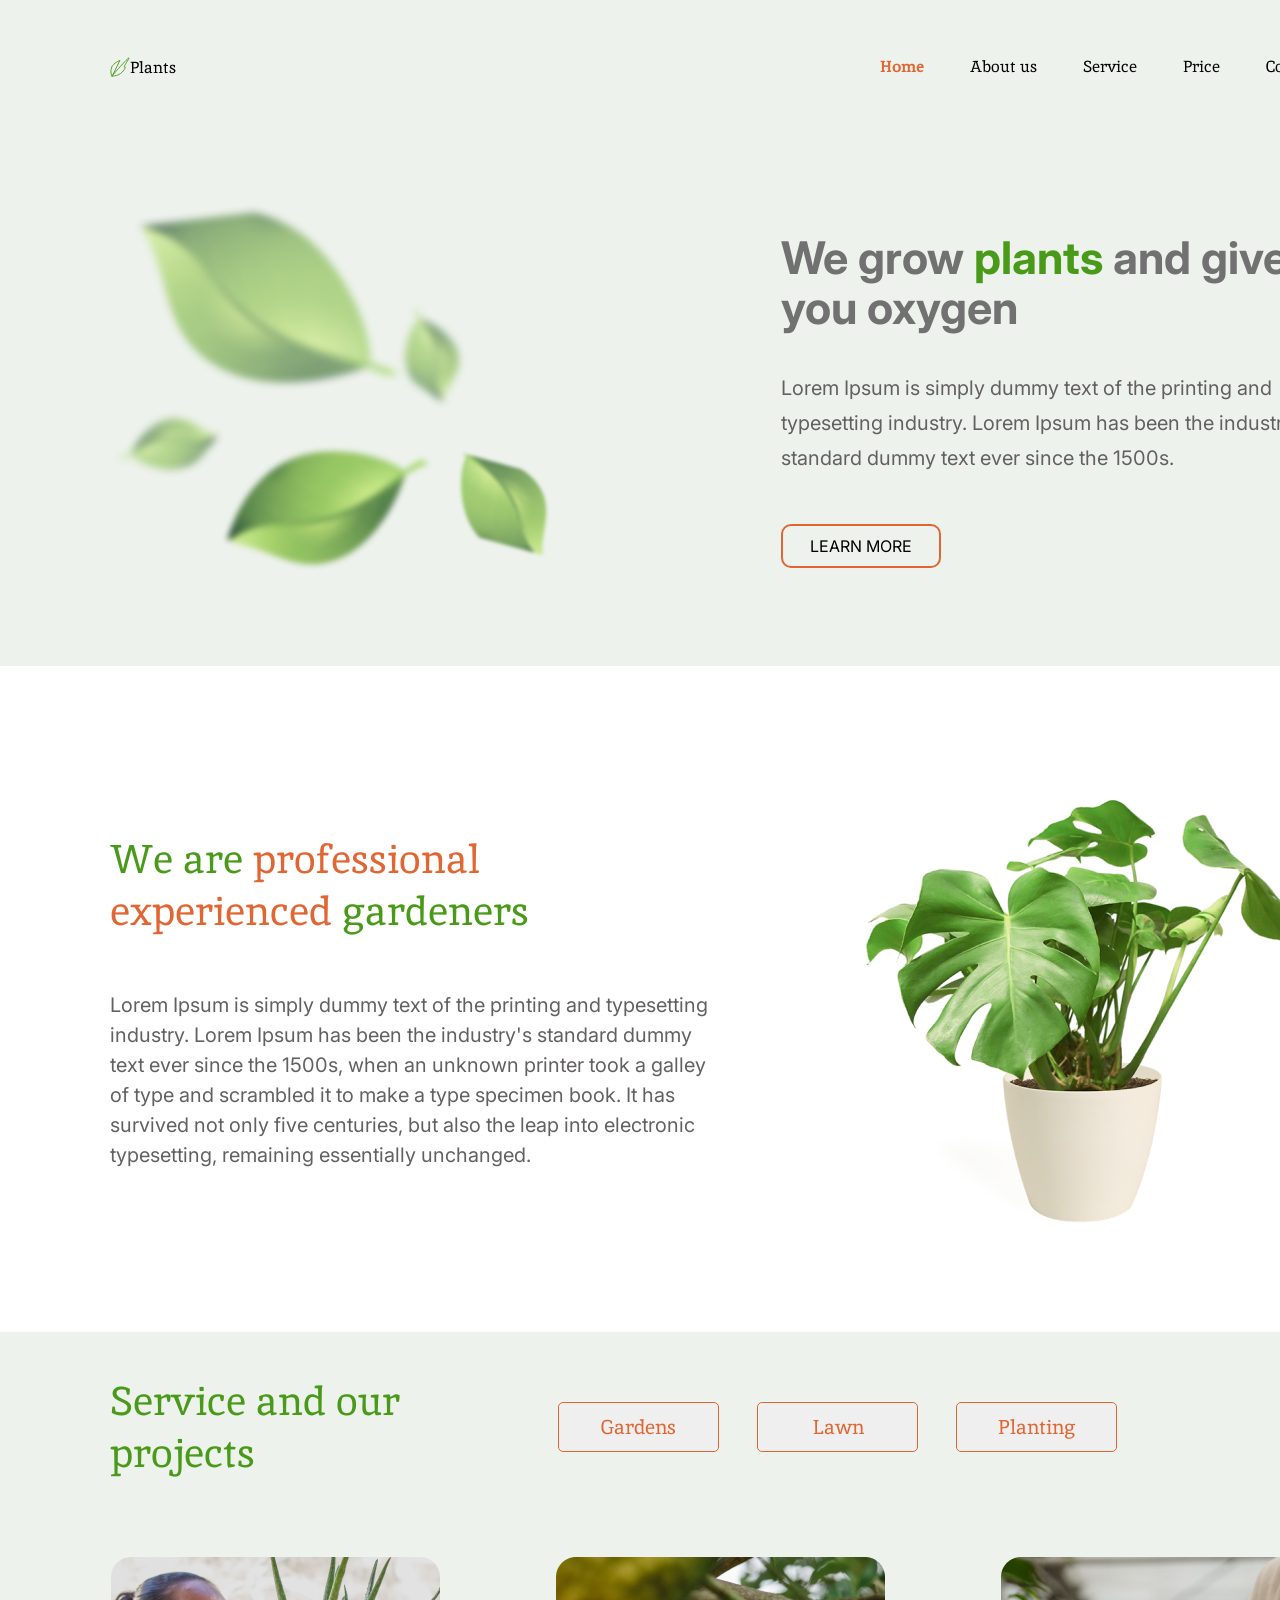
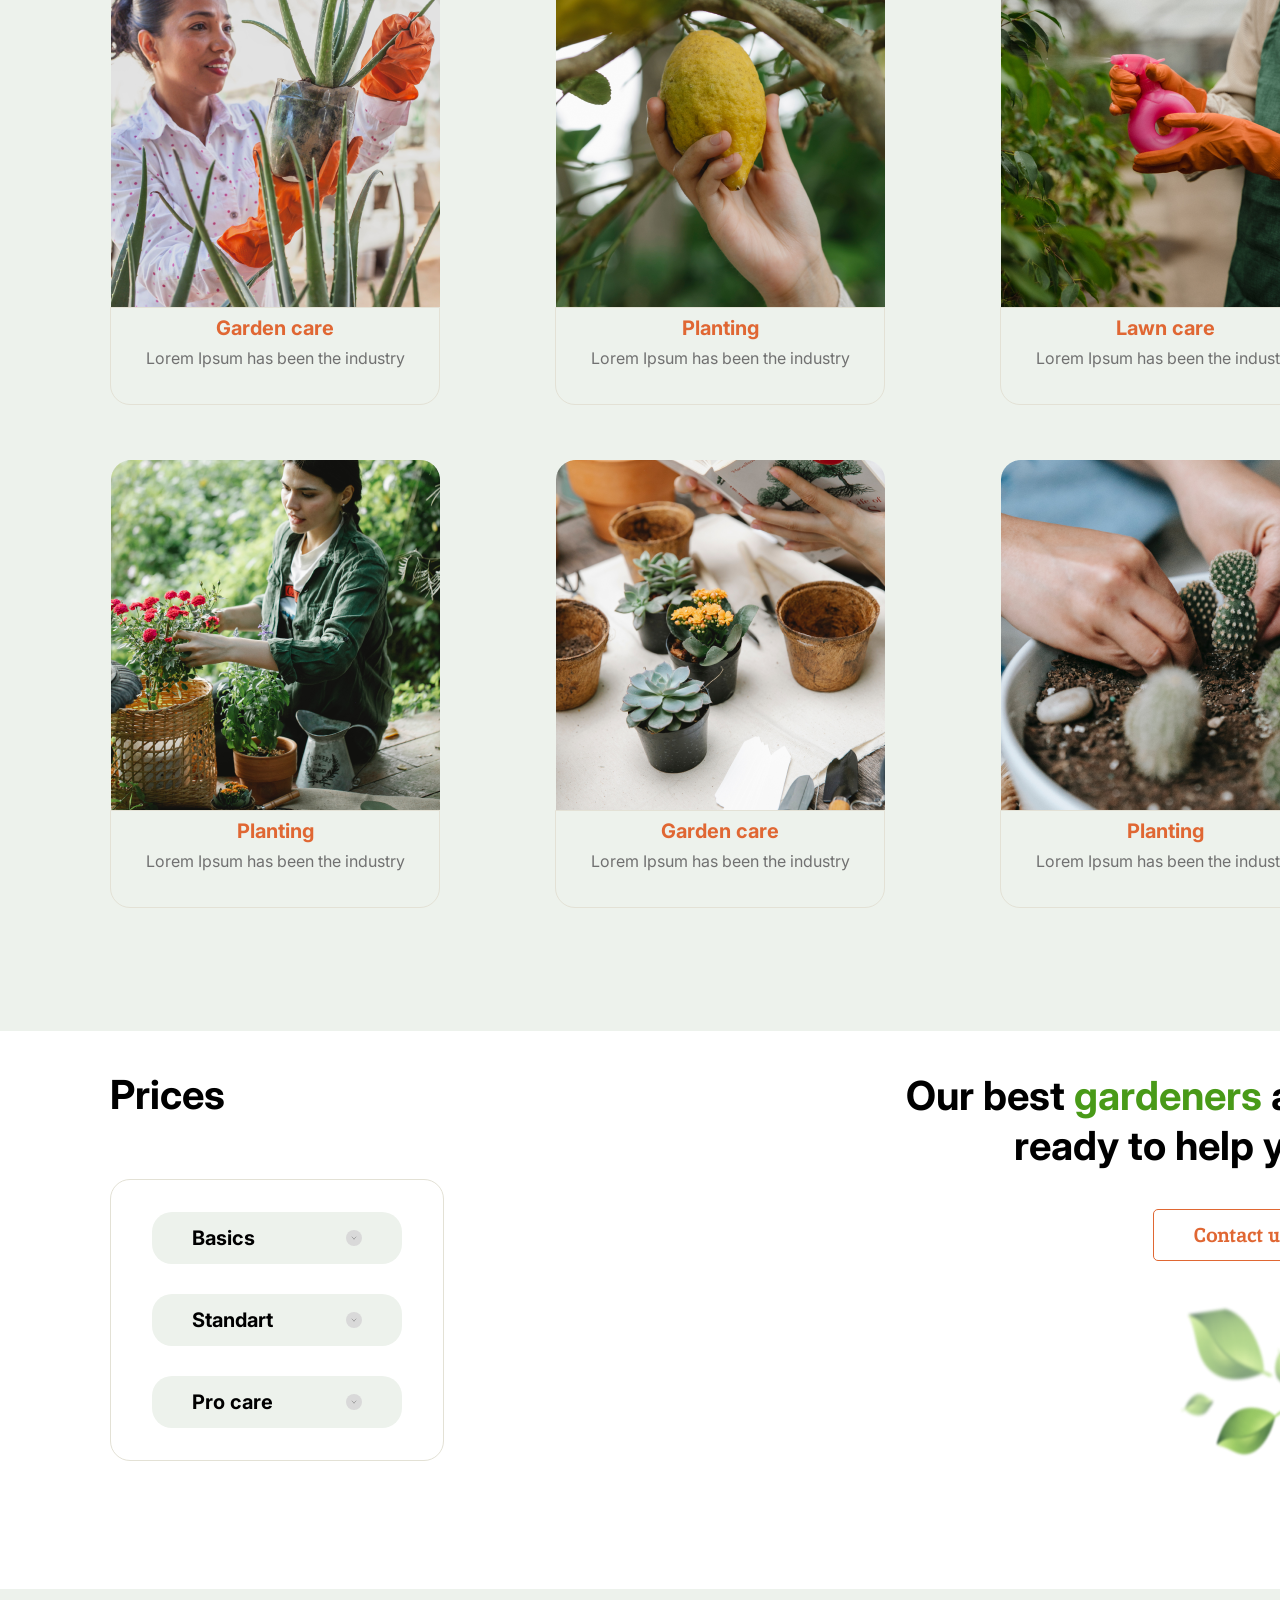
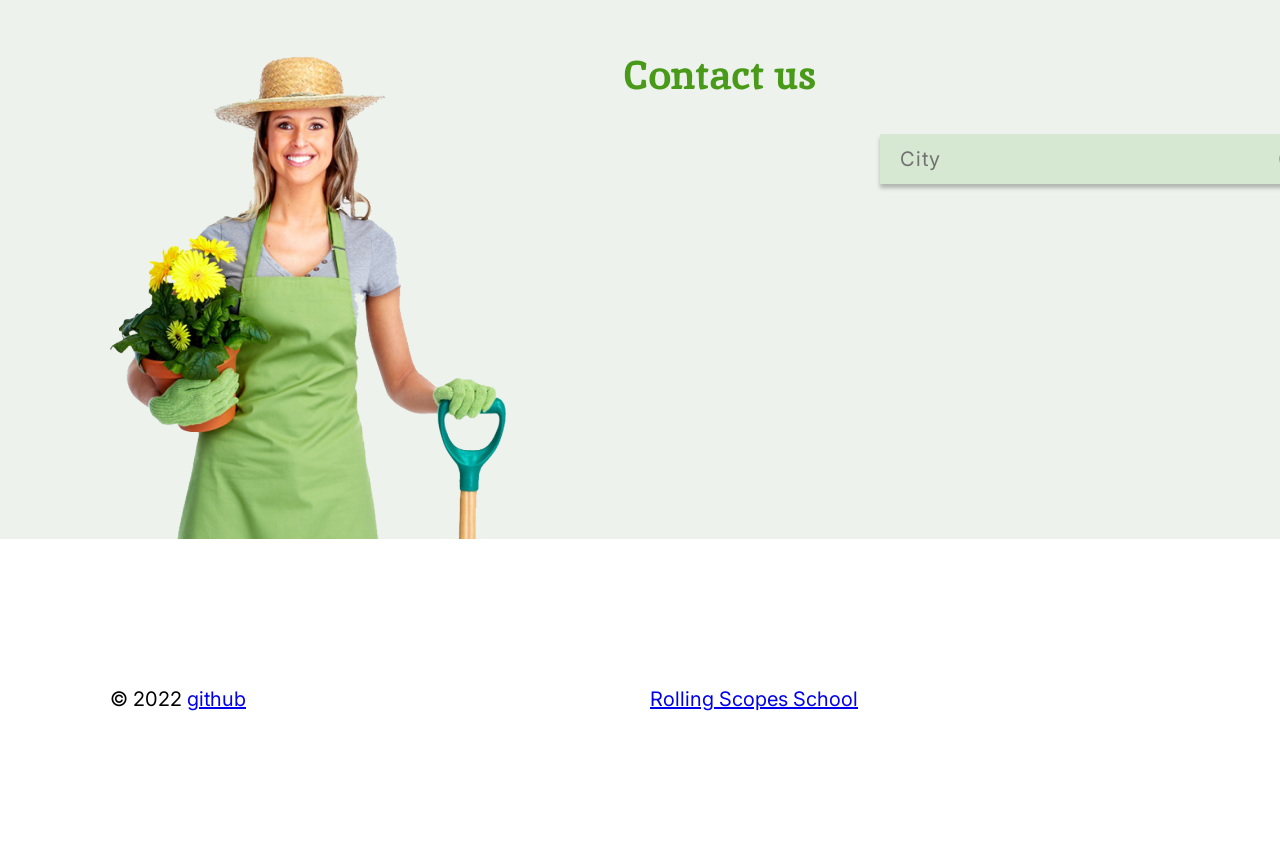
==== plants/plants/index.html @ 332d71d1 "init: start plants#1 task" ====
<!DOCTYPE html>
<html lang="en">
<head>
    <meta charset="UTF-8">
    <meta http-equiv="X-UA-Compatible" content="IE=edge">
    <meta name="viewport" content="width=device-width, initial-scale=1.0">
    <link rel="stylesheet" href="style.css">
    <link rel="preconnect" href="https://fonts.googleapis.com"><link rel="preconnect" href="https://fonts.gstatic.com" crossorigin><link href="https://fonts.googleapis.com/css2?family=Inika:wght@400;700&family=Inter:wght@400;700&display=swap" rel="stylesheet">    
    <title>Plants#1 Aleksei Falchuk</title>
    <link rel="apple-touch-icon" sizes="57x57" href="./">
    <link rel="apple-touch-icon" sizes="60x60" href="./">
    <link rel="apple-touch-icon" sizes="72x72" href="./">
    <link rel="apple-touch-icon" sizes="76x76" href="./">
    <link rel="apple-touch-icon" sizes="114x114" href="./">
    <link rel="apple-touch-icon" sizes="120x120" href="./">
    <link rel="apple-touch-icon" sizes="144x144" href="./">
    <link rel="apple-touch-icon" sizes="152x152" href="./">
    <link rel="apple-touch-icon" sizes="180x180" href="./">
    <link rel="icon" type="image/png" sizes="192x192"  href="./">
    <link rel="icon" type="image/png" sizes="32x32" href="./">
    <link rel="icon" type="image/png" sizes="96x96" href="./">
    <link rel="icon" type="image/png" sizes="16x16" href="./">
    <link rel="manifest" href="./">
    <meta name="msapplication-TileColor" content="#ffffff">
    <meta name="msapplication-TileImage" content="./">
    <meta name="theme-color" content="#ffffff">


    
</head>


<body>

    <header class="header">
        <div class="container">
            <div class="first">
                <img class="logo" src="./src/img/logo_vector.svg" alt="Logo plants">
                <p class="text-logo-left">Plants</p>
            </div>
            <nav>
                <ul class="list-item">
                    <li><a class="top-link link-home" href="#welcome">Home</a></li>
                    <li><a class="top-link" href="#about">About us</a></li>
                    <li><a class="top-link" href="#service">Service</a></li>
                    <li><a class="top-link" href="#prices">Price</a></li>
                    <li><a class="top-link" href="#contacts">Contacts</a></li>
                </ul>
            </nav>
        </div>
    </header>

    <main class="main">

        <!-- Section Welcome -->
        <section class="section-welcome" id="welcome">
            <div class="content-welcome">
                <div class="welcome-text">
                    <h1>We grow <span>plants</span> and give you oxygen</h1>
                    <p>Lorem Ipsum is simply dummy text of the printing and typesetting industry. Lorem Ipsum has been the industry's standard dummy text ever since the 1500s.</p>
                    <button class="button">LEARN MORE</button>
                </div>
            </div>
        </section>

        
        <!-- Section About -->
        <section class="section-about" id="about">
            <div class="content-about">
                <div class="about-text">
                    <h2 class="title-section-about">We are <span class="professional-experienced">professional <br> experienced</span> gardeners</h2>
                    <p class="text-section-about">Lorem Ipsum is simply dummy text of the printing and typesetting industry. Lorem Ipsum has been the industry's standard dummy text ever since the 1500s, when an unknown printer took a galley of type and scrambled it to make a type specimen book. It has survived not only five centuries, but also the leap into electronic typesetting, remaining essentially unchanged.</p>
                </div>
                <img src="./src/img/houseplant 1.png" alt="Picture section about">
            </div>
        </section>
        

        <!-- Section Service -->
        <section class="section-service" id="service">
            <div class="column-section-service">
                <div class="content-service">
                    <h2 class="title-section-service">Service and our<br>projects</h2>
                    <div class="group-buttons-service">
                        <button class="button-service">Gardens</button>
                        <button class="button-service">Lawn</button>
                        <button class="button-service">Planting</button>
                    </div>
                </div>           
                <div class="pictures-text-service">
                    <div class="pictures">
                        <img src="./src/img/picture-1.png" alt="picture-1">
                        <div class="block-under-pictures">
                            <h3 class="titles-under-pictures">Garden care</h3>
                            <p class="text-under-pictures">Lorem Ipsum has been the industry</p>
                        </div>
                    </div>
                    <div class="pictures">
                        <img src="./src/img/picture-6.png" alt="picture-2">
                        <div class="block-under-pictures">
                            <h3 class="titles-under-pictures">Planting</h3>
                            <p class="text-under-pictures">Lorem Ipsum has been the industry</p>
                        </div>
                    </div>
                    <div class="pictures">
                        <img src="./src/img/picture-5.png" alt="picture-3">
                        <div class="block-under-pictures">
                            <h3 class="titles-under-pictures">Lawn care</h3>
                            <p class="text-under-pictures">Lorem Ipsum has been the industry</p>
                        </div>
                    </div>
                    <div class="pictures">
                        <img src="./src/img/picture-3.png" alt="picture-4">
                        <div class="block-under-pictures">
                            <h3 class="titles-under-pictures">Planting</h3>
                            <p class="text-under-pictures">Lorem Ipsum has been the industry</p>
                        </div>
                    </div>
                    <div class="pictures">
                        <img src="./src/img/picture-4.png" alt="picture-5">
                        <div class="block-under-pictures">
                            <h3 class="titles-under-pictures">Garden care</h3>
                            <p class="text-under-pictures">Lorem Ipsum has been the industry</p>
                        </div>
                    </div>
                    <div class="pictures">
                        <img src="./src/img/picture-2.png" alt="picture-6">
                        <div class="block-under-pictures">
                            <h3 class="titles-under-pictures">Planting</h3>
                            <p class="text-under-pictures">Lorem Ipsum has been the industry</p>
                        </div>
                    </div>

                </div>
            </div>
        </section>


        <!-- Section Prices -->

        <section class="section-prices" id="prices">
            <div class="row-section-prices">
                <div class="left-column-prices">
                    <h2 class="title-section-prices">Prices</h2>
                    <div class="left-table-prices">
                        <div class="price">
                            <div class="title">Basics</div>
                            <svg xmlns="http://www.w3.org/2000/svg" width="16" height="17" fill="none" viewBox="0 0 16 17">
                                <circle cx="8" cy="8.006" r="8" fill="#D9D9D9" />
                                <path stroke="#717171" stroke-linecap="round" stroke-width=".5" d="m8 9.007-2-2m2 1.999 2-2" />
                            </svg>
                        </div>
                        <div class="price">
                            <div class="title">Standart</div> <svg xmlns="http://www.w3.org/2000/svg" width="16" height="17" fill="none"
                                viewBox="0 0 16 17">
                                <circle cx="8" cy="8.006" r="8" fill="#D9D9D9" />
                                <path stroke="#717171" stroke-linecap="round" stroke-width=".5" d="m8 9.007-2-2m2 1.999 2-2" />
                            </svg>
                        </div>
                        <div class="price">
                            <div class="title">Pro care</div> <svg xmlns="http://www.w3.org/2000/svg" width="16" height="17" fill="none"
                                viewBox="0 0 16 17">
                                <circle cx="8" cy="8.006" r="8" fill="#D9D9D9" />
                                <path stroke="#717171" stroke-linecap="round" stroke-width=".5" d="m8 9.007-2-2m2 1.999 2-2" />
                            </svg>
                        </div>
                    </div>
                </div>
                <div class="right-column-text">
                    <h3 class="text-right-column-prices">Our best <span class="gardeners">gardeners</span> are <br> ready to help you</h3>
                    <button class="button-contact">Contact us</button>
                    <img class="small-leafs-picture-prices" src="./src/img/leafs.png" alt="Leafs">
                </div>
            </div>
        </section>

        <!-- Section Contacts -->

        <section class="section-contacts" id="contacts">
            <div class="content-contacts">
                <h2 class="title-section-contacts">Contact us</h2>
                <div class="column-content">
                    <div class="citys">
                        <div class="city">City</div><svg xmlns="http://www.w3.org/2000/svg" width="16" height="16" fill="none" viewBox="0 0 16 16">
                            <circle cx="8" cy="8" r="8" fill="#AEA1A1" />
                            <path stroke="#fff" stroke-linecap="round" stroke-width=".5" d="M8 9 6 7m2 2 2-2" />
                        </svg>
                    </div>
                </div>
            </div>
        </section>
            
    </main>


<!-- Section Footer -->

    <footer class="footer">
        <div class="footer-content">
            <div>&#169; 2022 <a href="https://github.com/kukuruku62" target="_blank">github</a></div>
            <div><a href="https://rs.school/js-stage0/ " target="_blank">Rolling Scopes School</a>
            </div>
            <ul class="soc-icons">
                <li><a href="#" class="social-link"><img src="./src/icons/inst.svg" alt="Instagram"></a></li>
                <li><a href="#" class="social-link"><img src="./src/icons/fb.svg" alt="Facebook"></a></li>
                <li><a href="#" class="social-link"><img src="./src/icons/fb.svg" alt="Twitter"></a></li>
                <li><a href="#" class="social-link"><img src="./src/icons/pinterest.svg" alt="Pinterest"></a></li>

            </ul>

        </div>


    </footer>
    
</body>
</html>
---- plants/plants/style.css ----
* {
	box-sizing: border-box;
}

html {
	scroll-behavior: smooth;
}


body {
	min-height: 100vh;
	margin: 0;
	padding: 0;
	font-family: 'Inika', serif;
	font-family: 'Inter', sans-serif;
}

/* .wrapper {
	max-width: 1220px;
	margin: 0 auto;
} */

.container {
	max-width: 1220px;
	margin: 0 auto;
	display: flex;
	flex-direction: row;
	align-items: center;
	justify-content: space-between;
}

.header,
.main,
.footer {
	max-width: 100%;
	min-width: 1440px;
	margin: 0 auto;
}

.header {
	background-color: #EDF2EC;
}


.first {
	display: flex;
	/* border: 3px solid rgb(30, 164, 41); */
	flex-direction: row;
	justify-content: center;
	align-items:flex-start;
	text-align: center;
	

}

.logo {
	width: 20px;
	height: 20px;
}



.list-item {
	display: flex;
	flex-direction: row;
	column-gap: 46px;
	padding: 0;
	list-style-type: none;
	margin: 42px 0;
}

.top-link {
	font-family: 'Inika';
	font-weight: 400;
	font-size: 16px;
	line-height: 50px;
	color: #010201;
	text-decoration: none;

}

.text-logo-left {
	font-family: 'Inika';
	color: #000000;
	font-weight: 400;
	line-height: 21px;
	font-size: 16px;
	margin: 0;
	

}

.link-home {
	color: #e06733;
	font-family: 'Inika';
	font-weight: bold;
	line-height: 50px;
}

.section-welcome {
	background-color: #EDF2EC;
}
.content-welcome {
	max-width: 1220px;
	margin: 0 auto;
	display: flex;
	flex-direction: row;
	justify-content: flex-end;
	align-items: center;
	background: url(./src/img/leafs.png)
	no-repeat left center;
	
}

h1 {
	font-family: 'Inter';
	font-weight: 700;
	color: #717171;
	font-size: 45px;
	line-height: 50px;
	

}

span {
	color: #499A18;
	font-family: 'Inter';
	font-weight: 700;
	font-size: 45px;
	line-height: 50px;
}

.welcome-text {
	margin: 62px 0;
	max-width: 549px;
	display: flex;
	flex-direction: column;
	
	/* justify-content: space-between; */

}

p {
	font-family: 'Inter';
	font-weight: 400;
	line-height: 35px;
	font-size: 20px;
	color: #636060;
	margin: 0 0 48px 0;

}

.button {
	display: flex;
	align-items: center;
	text-align: center;
	width: fit-content;
	border: 2px solid #e06733;
	border-radius: 10px;
	height: 44px;
	padding: 14px 27px;
	font-family: 'Inter';
	font-size: 16px;
	color: #000000;
	line-height: 20px;
	font-weight: 400;
	font-style: normal;
    background: none;
	margin-bottom: 36px;
}

.section-about {
	background-color: #FFFFFF;
}

.content-about {
	max-width: 1220px;
	margin: 0 auto;
	display: flex;
	flex-direction: row;
	justify-content: space-between;
	padding: 93px 0 94px;
}

.about-text {
	display: flex;
	flex-direction: column;
	justify-content: space-around;
	align-items:flex-start;
	/* text-align: start; */
	max-width: 605px;
}

.title-section-about {
	font-family: 'Inika';
	font-size: 40px;
	line-height: 52px;
	font-weight: 400;
	font-style: normal;
	color: #499A18;
	margin: 55px 0 14px;
}

.professional-experienced {
	color: #E06733;
	font-family: 'Inika';
	font-size: 40px;
	line-height: 52px;
	font-weight: 400;
}

.text-section-about {
	color: #636060;
	font-family: 'Inter';
	font-size: 20px;
	line-height: 30px;
	font-weight: 400;
}

.section-service {
	background-color: #EDF2EC;
	padding: 10px 0 123px;
}

.content-service {
	display: flex;
	justify-content: flex-start;
	flex-direction: row;
	align-items: center;
	column-gap: 158px;
	margin: 0 0 45px;
}

.title-section-service {
	font-family: 'Inika';
	font-size: 40px;
	line-height: 52px;
	font-weight: 400;
	font-style: normal;
	color: #499A18;
}

.group-buttons-service {
	display: inline-flex;
	column-gap: 38px;
}

.button-service {
	color: #e06733;
	font-family: 'Inika';
	font-weight: 400;
	font-size: 20px;
	line-height: 26px;
	border-radius: 5px;
	border: 1px solid #E06733;
	/* padding: 12px 40px; */
	height: 50px;
	width: 161px;
	
}

.column-section-service {
	max-width: 1220px;
	margin: 0 auto;
	display: flex;
	flex-direction: column;
}

.pictures-text-service {
	display: flex;
	flex-wrap:wrap;
	justify-content:space-between;
	row-gap: 55px;
}

.pictures {
	display: flex;
	flex-direction: column;
}

.block-under-pictures {
	border: 1px solid #E3E1D5;
	border-radius: 0px 0px 20px 20px;
	text-align: center;
	padding: 10px 30px 36px;
}

.titles-under-pictures {
	font-family: 'Inter';
	font-style: normal;
	font-weight: 700;
	font-size: 20px;
	line-height: 20px;
	color: #E06733;
	margin: 0 0 10px;
}

.text-under-pictures {
	font-family: 'Inter';
	font-style: Regular;
	font-size: 16px;
	line-height: 20px;
	color: #717171;
	margin: 0;
}

.section-prices {
	background-color: #FFFFFF;
}

.row-section-prices {
	max-width: 1220px;
	margin: 0 auto;
	display: flex;
	flex-direction: row;
	justify-content: space-between;
	align-items:flex-start;
	padding: 40px 0 115px;
}

.left-column-prices {
	display: flex;
	flex-direction: column;
}

.title-section-prices {
	font-family: 'Inter';
    font-style: normal;
    font-weight: 700;
    font-size: 40px;
    line-height: 48px;
    color: #000000;
	margin: 0;
}

.left-table-prices {
	border: 1px solid #e3e1d5;
    border-radius: 20px;
    padding: 32px 41px;
    display: flex;
    flex-direction: column;
    row-gap: 30px;
    margin: 60px 0 0 0;
}

.price {
	background: #edf2ec;
    border-radius: 20px;
    padding: 16px 40px;
    min-width: 250px;
    display: flex;
    flex-direction: row;
    justify-content: space-between;
    align-items: center;
    cursor: pointer;
}

.title {
	font-weight: 700;
    font-size: 20px;
    line-height: 20px;
    color: #000000;
}

.right-column-text {
	display: flex;
	flex-direction: column;
	align-items: flex-end;
	margin: 0;
	/* justify-content: space-around; */
}

.text-right-column-prices {
	font-family: 'Inter';
	font-size: 40px;
	font-weight: 700;
	line-height: 50px;
	text-align: right;
	margin: 0;

}

.gardeners {
	font-family: 'Inter';
	font-size: 40px;
	font-weight: 700;
	line-height: 50px;
	text-align: right;
	color: #499A18;
}

.button-contact {
	font-family: 'Inika';
    font-style: normal;
    font-weight: 700;
    font-size: 20px;
    line-height: 26px;
    color: #e06733;
    border: 1px solid #e06733;
    border-radius: 5px;
    padding: 12px 40px;
    margin: 38px 0;
    background: none;
}

.small-leafs-picture-prices {
	width: 152px;
	height: 175px;
}

.section-contacts {
	background-color: #EDF2EC;
    padding: 27px 0 0px 0;
}

.content-contacts {
	max-width: 1220px;
	margin: 0 auto;
	background: url(./src/img/contact_woman.png)
	no-repeat left bottom;
	min-height: 490px;
	text-align: center;
}

.title-section-contacts {
	font-family: Inika;
	font-size: 40px;
	font-weight: 700;
	line-height: 52px;
	color: #499A18;
	/* letter-spacing: 0em;
	text-align: left; */
}

.column-content {
	display: flex;
    flex-direction: column;
    align-items: flex-end;
}

.citys {
	font-size: 20px;
	line-height: 40px;
	letter-spacing: 0.05em;
	color: #717171;
	background: #d6e7d2;
	box-shadow: 0px 4px 4px rgba(0, 0, 0, 0.25);
	border-radius: 0px;
	min-width: 450px;
	padding: 5px 35px 5px 20px;
	display: flex;
	flex-direction: row;
	justify-content: space-between;
	align-items: center;
	cursor: pointer;
}

.citys:active {
	background: #c1e698;
	border: 1px solid #d6e7d2;
	box-shadow: none;
}

.citys svg {
	transition: transform 0.3s;
}
.citys:active svg {
	transform: rotate(180deg);
}

.footer {
	max-width: 100%;
    min-width: 1440px;
    margin: 0 auto;
}

.footer-content {
	max-width: 1220px;
    margin: 0 auto;
    font-weight: 400;
    font-size: 20px;
    line-height: 50px;
    color: #000000;
    padding: 40px 0;
    display: flex;
    flex-direction: row;
    justify-content: space-between;
    align-items: center;
}
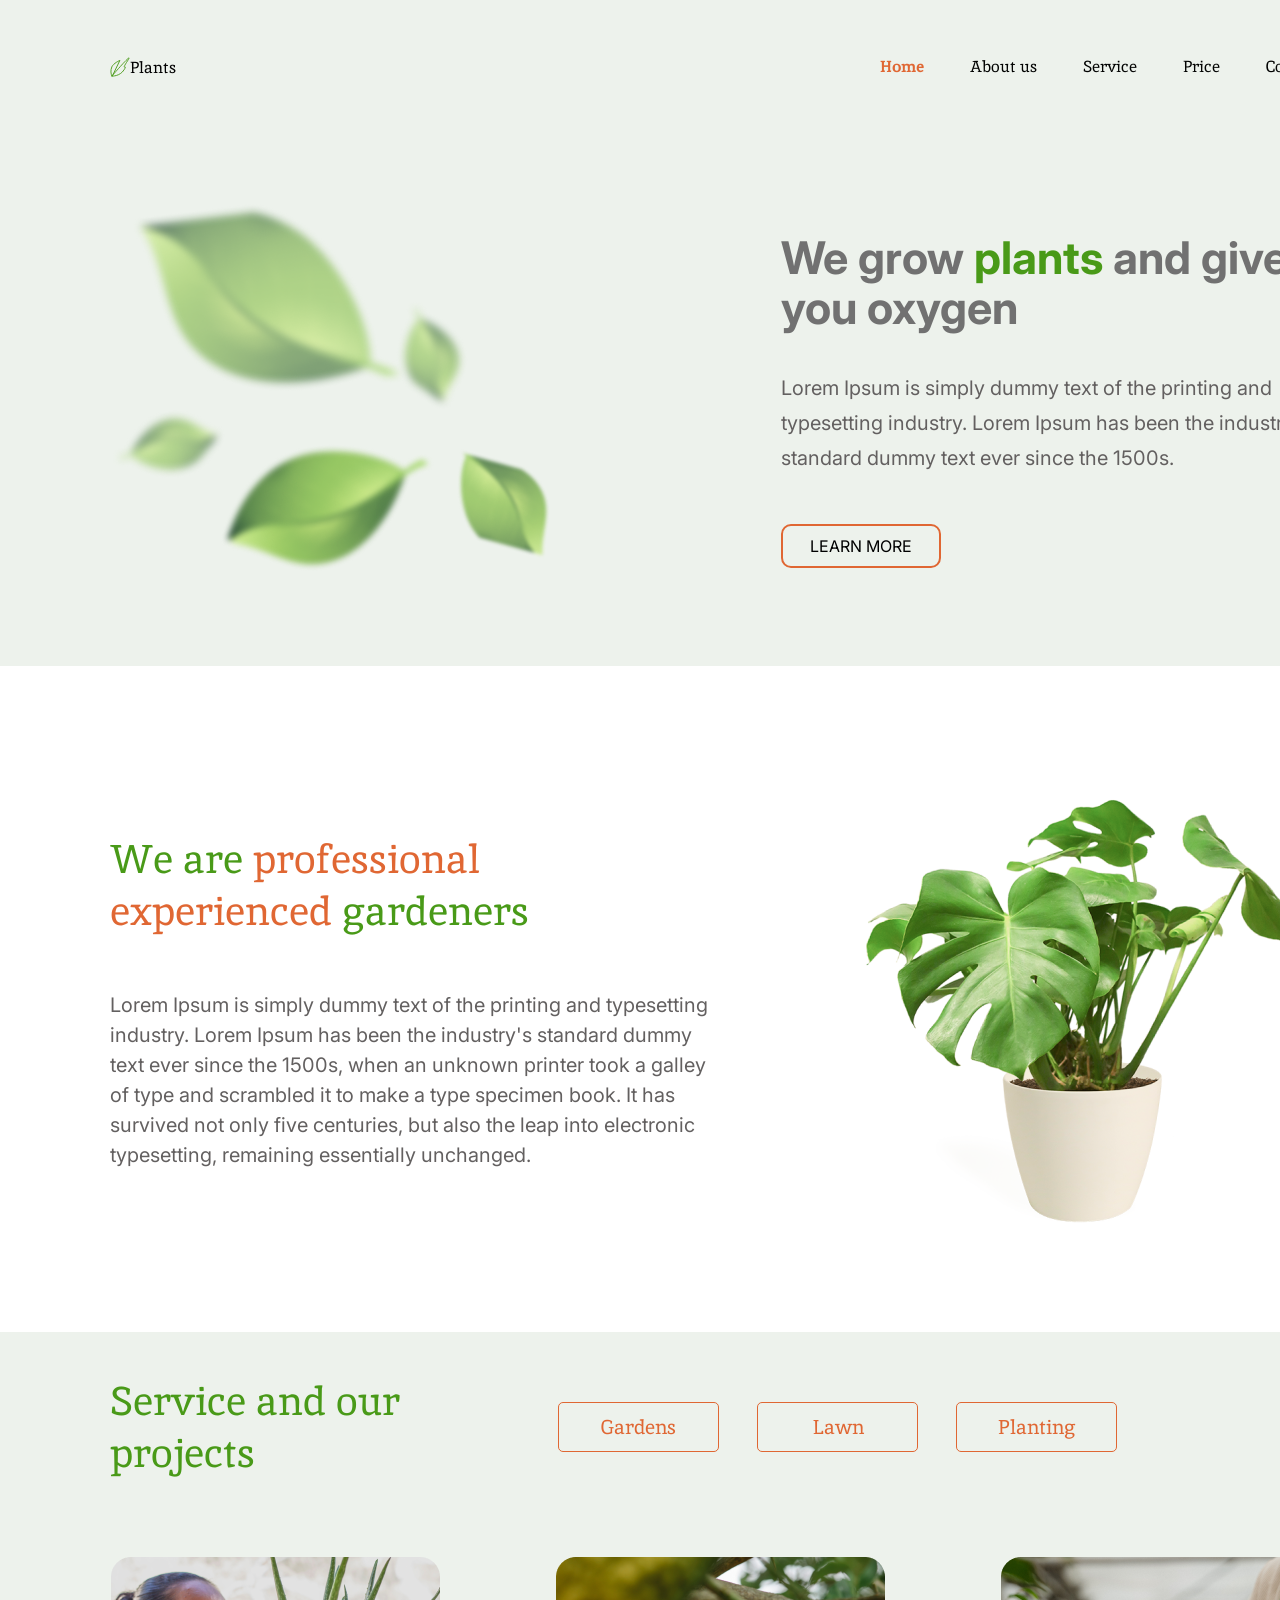
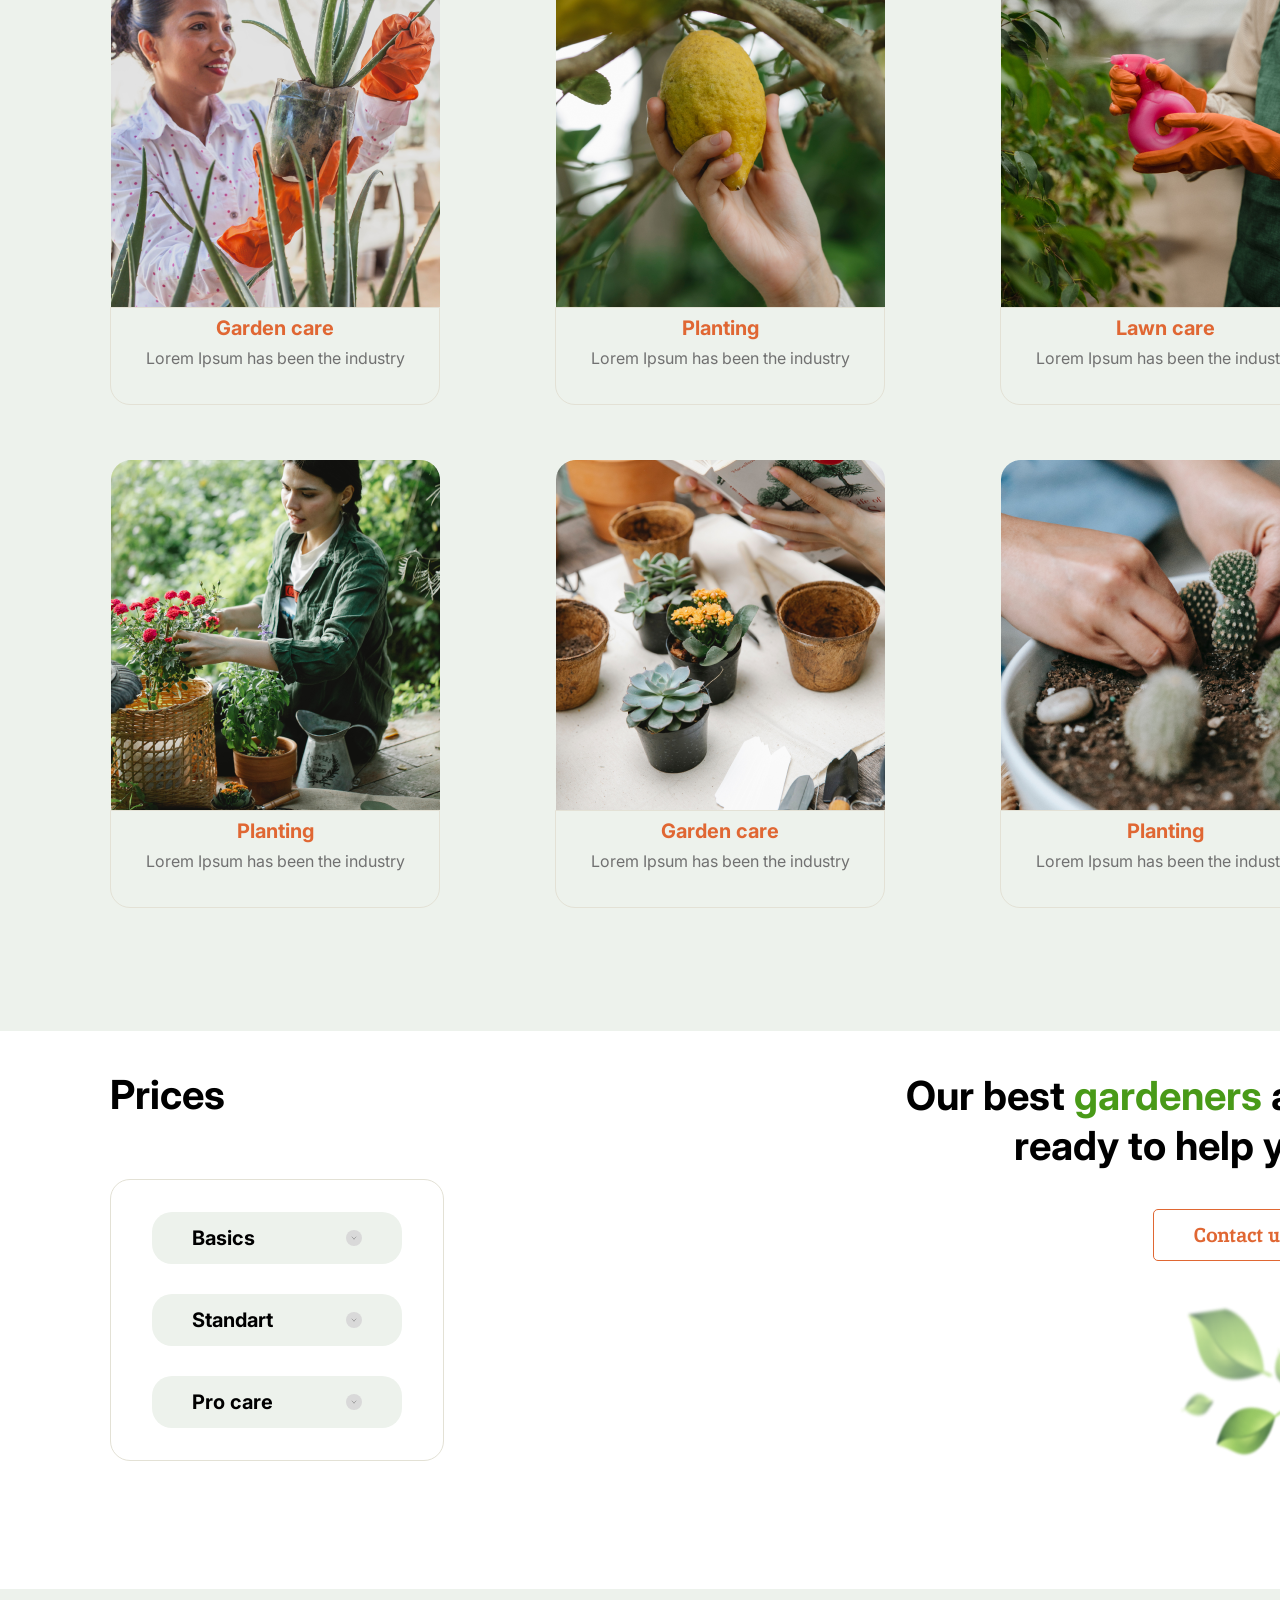
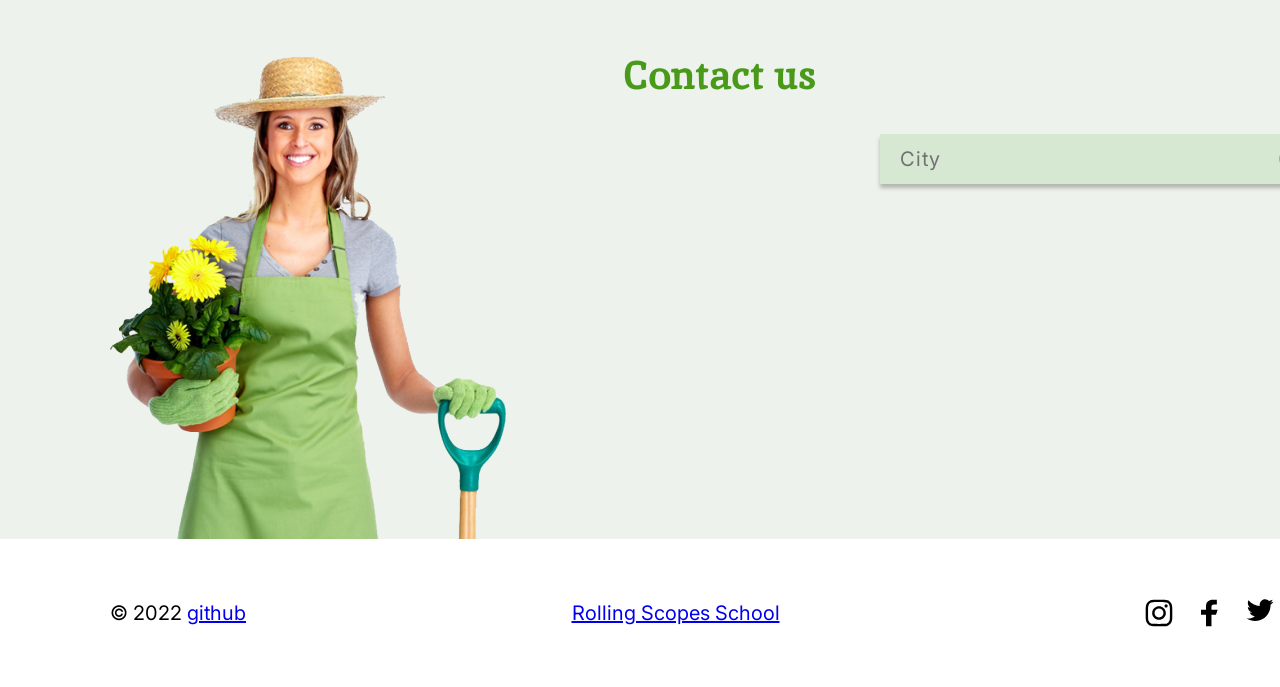
==== commit f192aaa5: "feat: add buttons:hover" ====
--- a/plants/plants/index.html
+++ b/plants/plants/index.html
@@ -7,22 +7,22 @@
     <link rel="stylesheet" href="style.css">
     <link rel="preconnect" href="https://fonts.googleapis.com"><link rel="preconnect" href="https://fonts.gstatic.com" crossorigin><link href="https://fonts.googleapis.com/css2?family=Inika:wght@400;700&family=Inter:wght@400;700&display=swap" rel="stylesheet">    
     <title>Plants#1 Aleksei Falchuk</title>
-    <link rel="apple-touch-icon" sizes="57x57" href="./">
-    <link rel="apple-touch-icon" sizes="60x60" href="./">
-    <link rel="apple-touch-icon" sizes="72x72" href="./">
-    <link rel="apple-touch-icon" sizes="76x76" href="./">
-    <link rel="apple-touch-icon" sizes="114x114" href="./">
-    <link rel="apple-touch-icon" sizes="120x120" href="./">
-    <link rel="apple-touch-icon" sizes="144x144" href="./">
-    <link rel="apple-touch-icon" sizes="152x152" href="./">
-    <link rel="apple-touch-icon" sizes="180x180" href="./">
-    <link rel="icon" type="image/png" sizes="192x192"  href="./">
-    <link rel="icon" type="image/png" sizes="32x32" href="./">
-    <link rel="icon" type="image/png" sizes="96x96" href="./">
-    <link rel="icon" type="image/png" sizes="16x16" href="./">
-    <link rel="manifest" href="./">
+    <link rel="apple-touch-icon" sizes="57x57" href="./src/icons/favicon">
+    <link rel="apple-touch-icon" sizes="60x60" href="./src/icons/favicon">
+    <link rel="apple-touch-icon" sizes="72x72" href="./src/icons/favicon">
+    <link rel="apple-touch-icon" sizes="76x76" href="./src/icons/favicon">
+    <link rel="apple-touch-icon" sizes="114x114" href="./src/icons/favicon">
+    <link rel="apple-touch-icon" sizes="120x120" href="./src/icons/favicon">
+    <link rel="apple-touch-icon" sizes="144x144" href="./src/icons/favicon">
+    <link rel="apple-touch-icon" sizes="152x152" href="./src/icons/favicon">
+    <link rel="apple-touch-icon" sizes="180x180" href="./src/icons/favicon">
+    <link rel="icon" type="image/png" sizes="192x192"  href="./src/icons/favicon">
+    <link rel="icon" type="image/png" sizes="32x32" href="./src/icons/favicon">
+    <link rel="icon" type="image/png" sizes="96x96" href="./src/icons/favicon">
+    <link rel="icon" type="image/png" sizes="16x16" href="./src/icons/favicon">
+    <link rel="manifest" href="./src/icons/favicon">
     <meta name="msapplication-TileColor" content="#ffffff">
-    <meta name="msapplication-TileImage" content="./">
+    <meta name="msapplication-TileImage" content="./src/icons/favicon">
     <meta name="theme-color" content="#ffffff">
 
 
@@ -203,7 +203,7 @@
             <ul class="soc-icons">
                 <li><a href="#" class="social-link"><img src="./src/icons/inst.svg" alt="Instagram"></a></li>
                 <li><a href="#" class="social-link"><img src="./src/icons/fb.svg" alt="Facebook"></a></li>
-                <li><a href="#" class="social-link"><img src="./src/icons/fb.svg" alt="Twitter"></a></li>
+                <li><a href="#" class="social-link"><img src="./src/icons/twitter.svg" alt="Twitter"></a></li>
                 <li><a href="#" class="social-link"><img src="./src/icons/pinterest.svg" alt="Pinterest"></a></li>
 
             </ul>
--- a/plants/plants/style.css
+++ b/plants/plants/style.css
@@ -167,8 +167,26 @@
 	font-style: normal;
     background: none;
 	margin-bottom: 36px;
-}
-
+	
+}
+
+.button {
+	background: #EDF2EC;
+	color: #000000;
+	cursor: pointer;
+  }
+
+.button:hover {
+	background: #e06733;
+	color: #FFFFFF;
+	transition: 0.5s;
+}
+
+
+/* button {
+	cursor: pointer; 
+} */
+/* !!!!Проверить баттон!!!! */
 .section-about {
 	background-color: #FFFFFF;
 }
@@ -246,17 +264,22 @@
 }
 
 .button-service {
-	color: #e06733;
 	font-family: 'Inika';
 	font-weight: 400;
 	font-size: 20px;
 	line-height: 26px;
+	color: #e06733;
 	border-radius: 5px;
 	border: 1px solid #E06733;
-	/* padding: 12px 40px; */
 	height: 50px;
 	width: 161px;
-	
+	background-color: #EDF2EC;
+}
+
+.button-service:hover {
+	background: #e06733;
+	color: #FFFFFF;
+	transition: 0.5s;
 }
 
 .column-section-service {
@@ -403,6 +426,13 @@
     background: none;
 }
 
+
+.button-contact:hover {
+	background: #e06733;
+	color: #FFFFFF;
+	transition: 0.5s;
+}
+
 .small-leafs-picture-prices {
 	width: 152px;
 	height: 175px;
@@ -486,4 +516,19 @@
     flex-direction: row;
     justify-content: space-between;
     align-items: center;
+}
+
+.soc-icons {
+	display: flex;
+	flex-direction: row;
+	column-gap: 28px;
+}
+
+.soc-icons li a {
+	display: flex;
+	align-items: center;
+}
+
+ul li {
+    list-style: none;
 }
